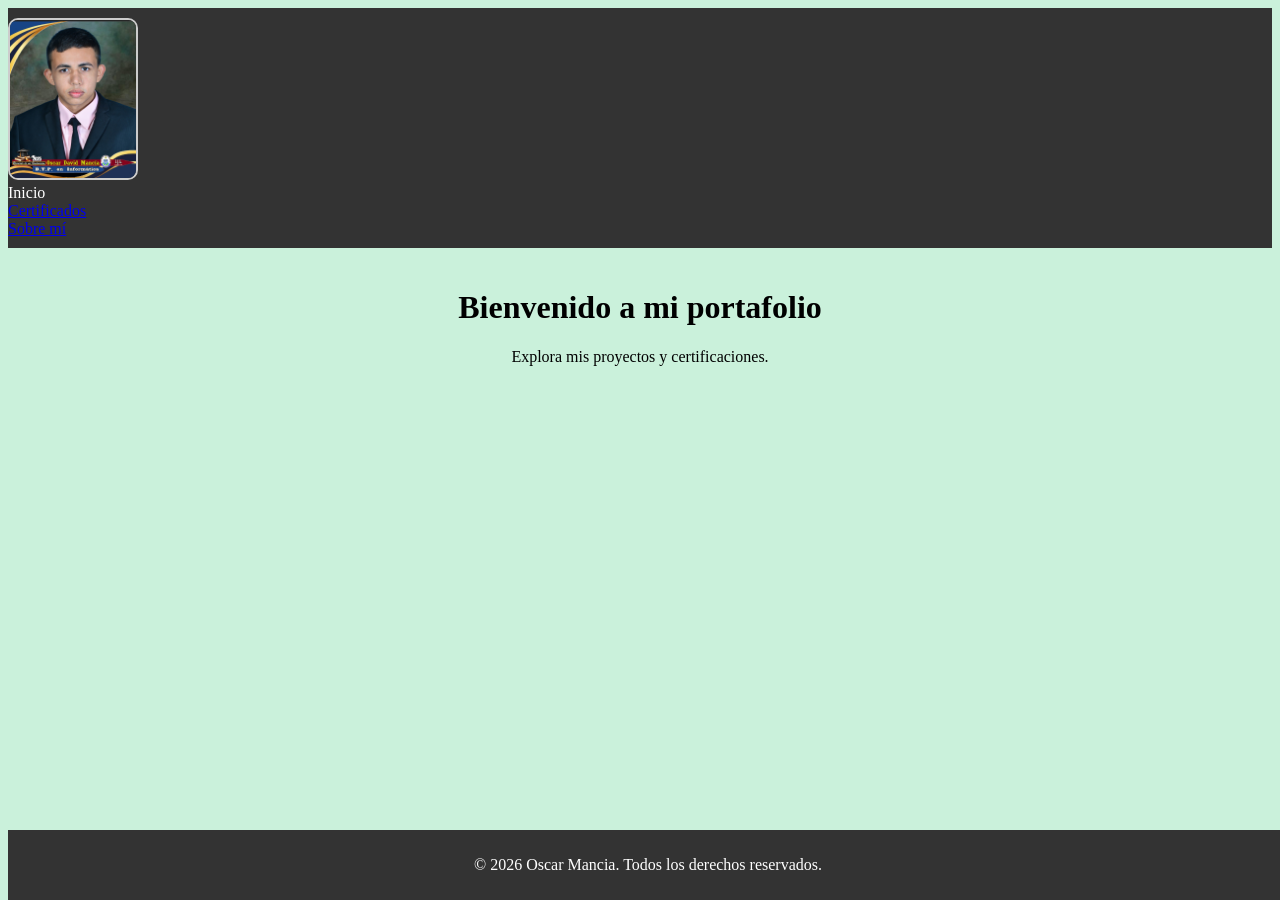
==== index.html @ 5112c9ad "Rename Index.html to index.html" ====
<!DOCTYPE html>
<html lang="es">
<head>
    <meta charset="UTF-8">
    <meta name="viewport" content="width=device-width, initial-scale=1.0">
    <title>Oscar Mancia | Portafolio</title>
    <link rel="stylesheet" href="estilos.css">
    <link rel="icon" href="logo.png" type="image/png">
</head>
<body>
    <header>
        <img src="logo.jpeg" alt="Logo de Oscar Mancia" class="logo">
        <nav>
            <ul>
                <li>Inicio</li>
            </ul>
            <ul class="nav-right">
                <li><a href="certificados.html">Certificados</a></li>
                <li><a href="SobreMi.html">Sobre mí</a></li>
            </ul>
        </nav>
    </header>
    <main>
        <h1>Bienvenido a mi portafolio</h1>
        <p>Explora mis proyectos y certificaciones.</p>
    </main>
    <footer>
        <p>&copy; 2026 Oscar Mancia. Todos los derechos reservados.</p>
    </footer>
</body>
</html>
---- estilos.css ----
body {
    background-color: #caf1db;
}
img {
    width: 10%;
    height: auto;
    border: 2px solid #ccc;
    border-radius: 10px;
}

header {
    background-color: #333;
    color: #fff;
    padding: 10px 0;

    ul {
        list-style-type: none;
        margin: 0;
        padding: 0;
        overflow: hidden;
    }
}

main {
    padding: 20px;
    text-align: center;
}

footer {
    background-color: #333;
    color: #fff;
    text-align: center;
    padding: 10px 0;
    position: fixed;
    bottom: 0;
    width: 100%;
}
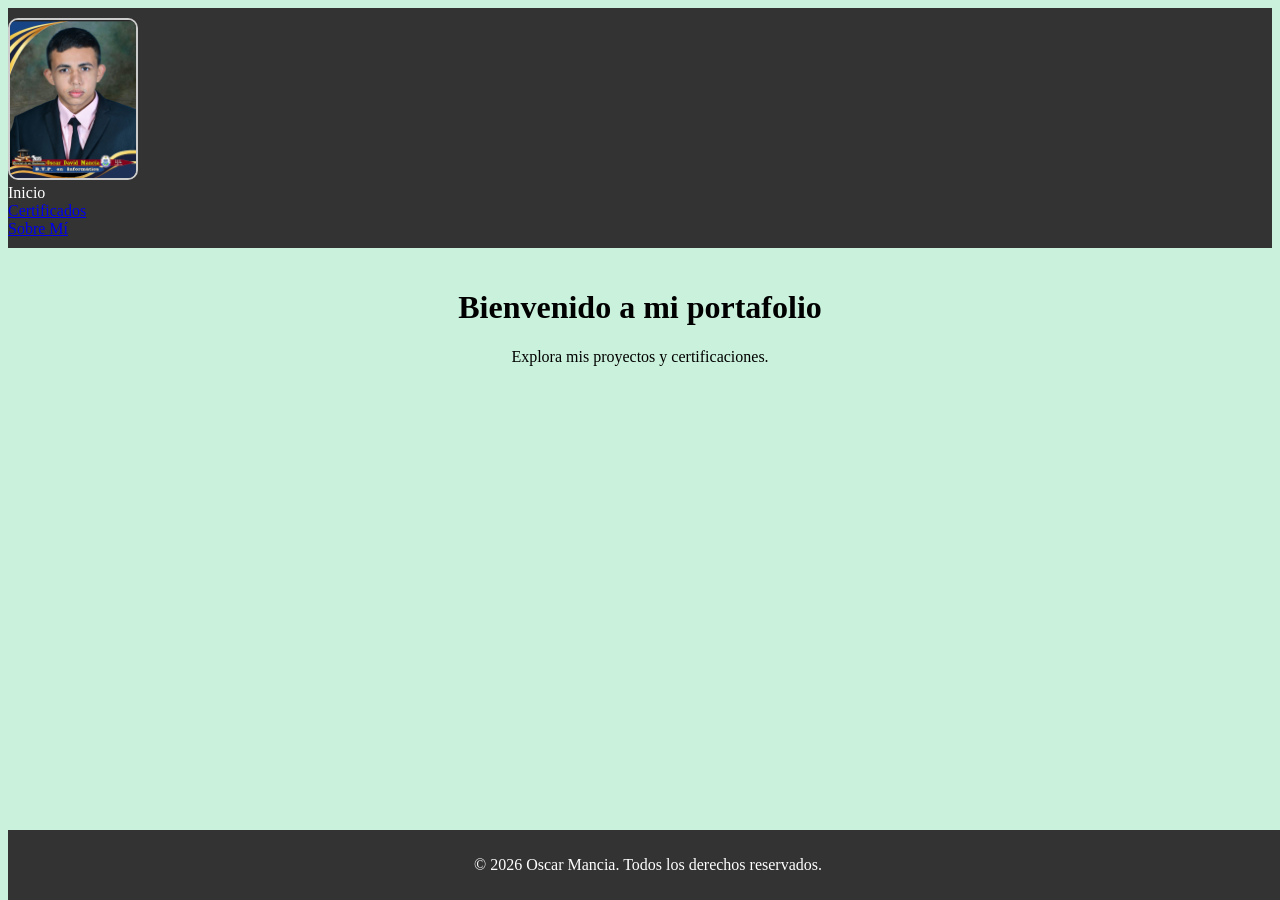
==== commit 6b3b66f9: "Fix HTML formatting and structure" ====
--- a/index.html
+++ b/index.html
@@ -16,7 +16,7 @@
             </ul>
             <ul class="nav-right">
                 <li><a href="certificados.html">Certificados</a></li>
-                <li><a href="SobreMi.html">Sobre mí</a></li>
+                <li><a href="SobreMi.html">Sobre Mí</a></li>
             </ul>
         </nav>
     </header>
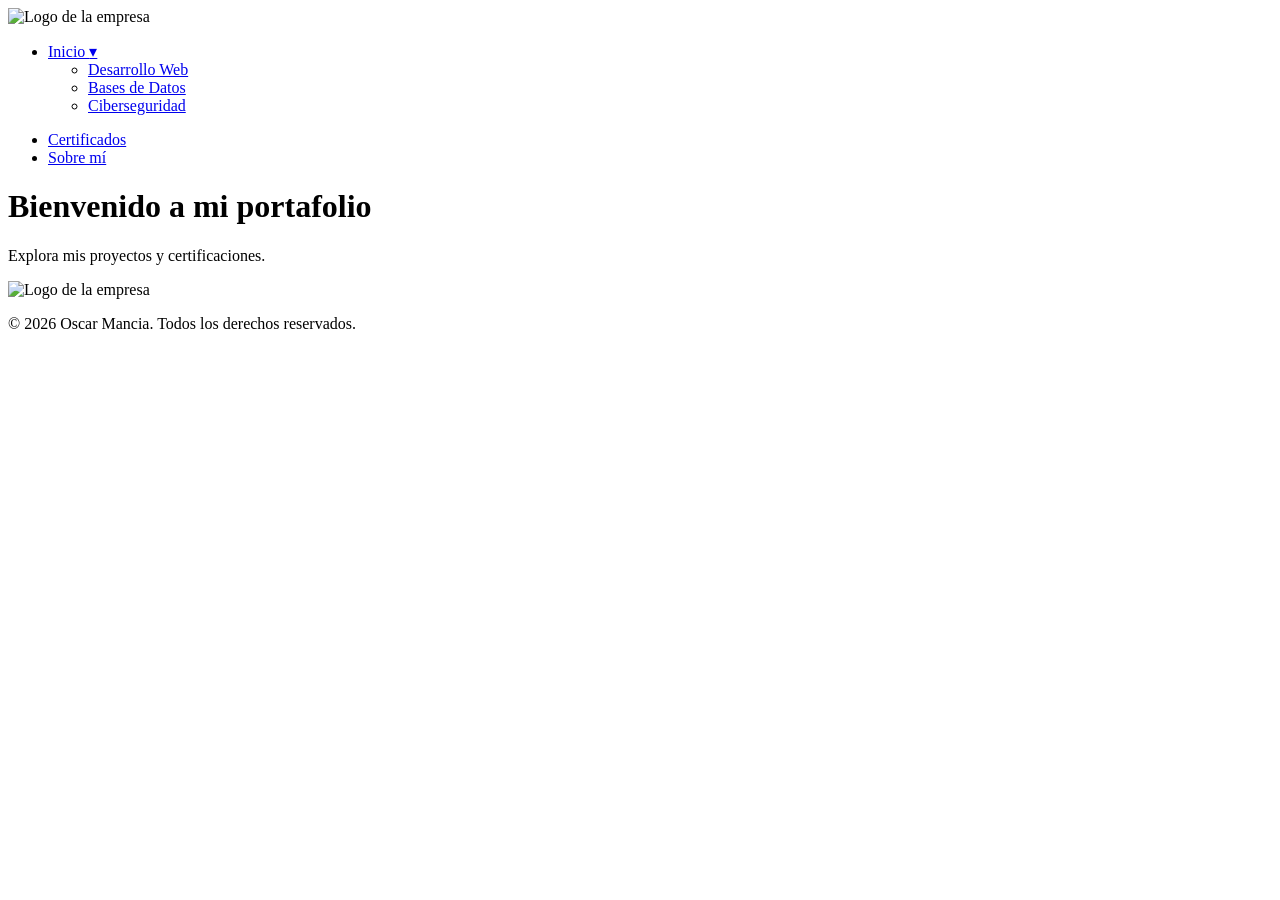
==== commit b220ccd6: "Refactor index.html for improved layout and navigation Updated the HTML structure and added new elem" ====
--- a/index.html
+++ b/index.html
@@ -4,25 +4,40 @@
     <meta charset="UTF-8">
     <meta name="viewport" content="width=device-width, initial-scale=1.0">
     <title>Oscar Mancia | Portafolio</title>
-    <link rel="stylesheet" href="estilos.css">
+    <link rel="stylesheet" href="CSS/estilos.css">
     <link rel="icon" href="logo.png" type="image/png">
 </head>
 <body>
-    <header>
-        <img src="logo.jpeg" alt="Logo de Oscar Mancia" class="logo">
-        <nav>
-            <ul>
-                <li>Inicio</li>
+    <header class="main-header">
+        <div class="contenedor-logo">
+            <img src="assets/image/vacio.png" alt="Logo de la empresa" class="capa-transparente">
+        </div>
+        <nav class="navigation">
+            <ul class="nav-left">
+                <li class="dropdown">
+                    <a href="#" class="dropdown-toggle" aria-haspopup="true" aria-expanded="false">
+                        Inicio <span class="arrow">▾</span>
+                    </a>
+                    <ul class="dropdown-menu">
+                        <li><a href="#desarrollo">Desarrollo Web</a></li>
+                        <li><a href="#base-datos">Bases de Datos</a></li>
+                        <li><a href="#seguridad">Ciberseguridad</a></li>
+                    </ul>
+                </li>
             </ul>
+            
             <ul class="nav-right">
                 <li><a href="certificados.html">Certificados</a></li>
-                <li><a href="SobreMi.html">Sobre Mí</a></li>
+                <li><a href="SobreMi.html">Sobre mí</a></li>
             </ul>
         </nav>
     </header>
     <main>
         <h1>Bienvenido a mi portafolio</h1>
         <p>Explora mis proyectos y certificaciones.</p>
+        <div class="contenedor-logo">
+            <img src="assets/image/vacio.png" alt="Logo de la empresa" class="capa-transparente">
+        </div>
     </main>
     <footer>
         <p>&copy; 2026 Oscar Mancia. Todos los derechos reservados.</p>
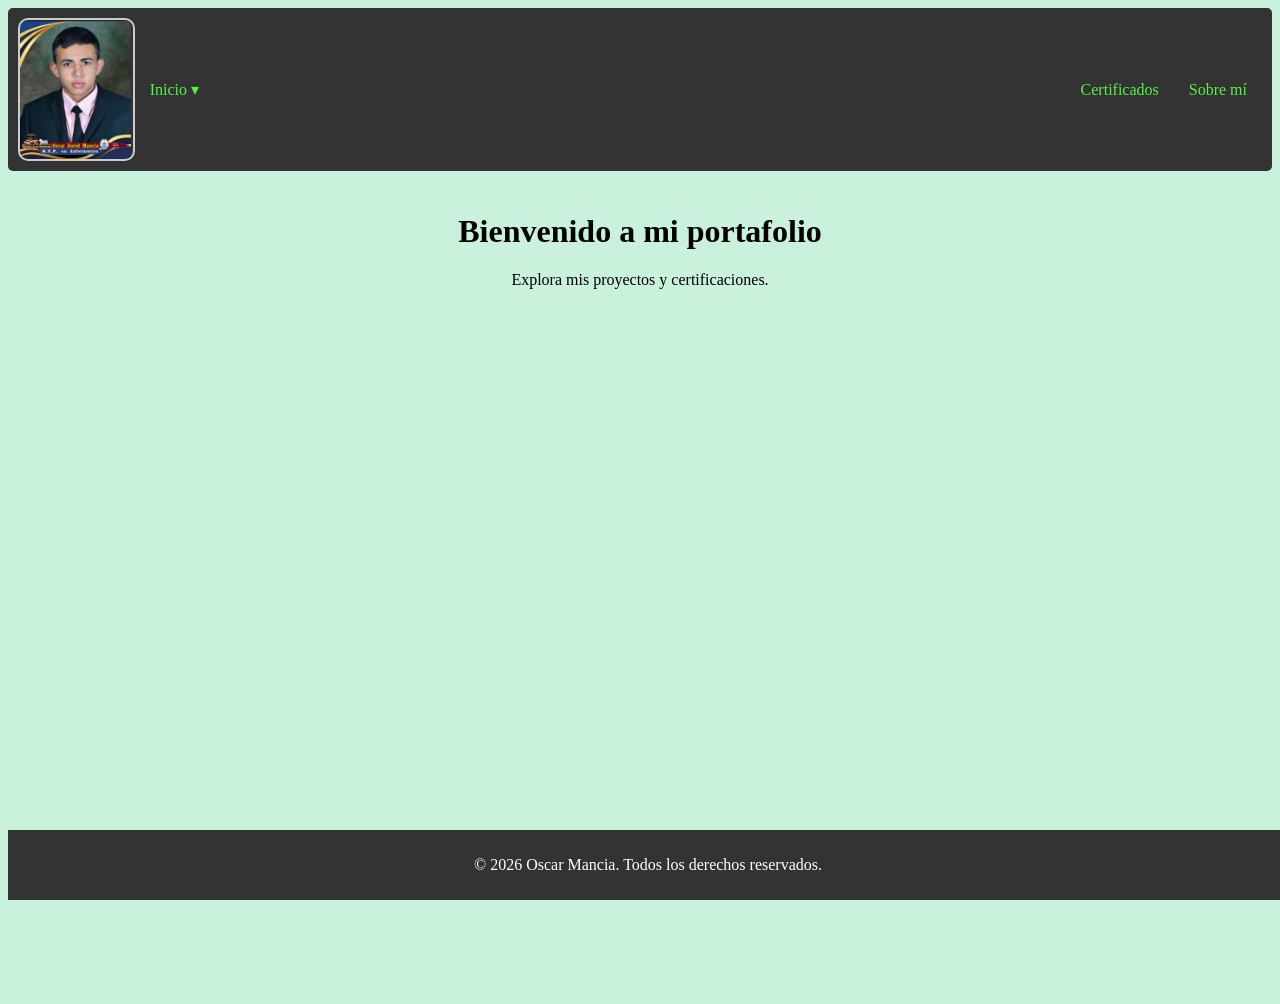
==== commit 02345127: "Fix image paths and stylesheet link in index.html Updated image source paths and stylesheet link in " ====
--- a/index.html
+++ b/index.html
@@ -4,13 +4,13 @@
     <meta charset="UTF-8">
     <meta name="viewport" content="width=device-width, initial-scale=1.0">
     <title>Oscar Mancia | Portafolio</title>
-    <link rel="stylesheet" href="CSS/estilos.css">
+    <link rel="stylesheet" href="estilos.css">
     <link rel="icon" href="logo.png" type="image/png">
 </head>
 <body>
     <header class="main-header">
         <div class="contenedor-logo">
-            <img src="assets/image/vacio.png" alt="Logo de la empresa" class="capa-transparente">
+            <img src="vacio.png" alt="Logo de la empresa" class="capa-transparente">
         </div>
         <nav class="navigation">
             <ul class="nav-left">
@@ -36,7 +36,7 @@
         <h1>Bienvenido a mi portafolio</h1>
         <p>Explora mis proyectos y certificaciones.</p>
         <div class="contenedor-logo">
-            <img src="assets/image/vacio.png" alt="Logo de la empresa" class="capa-transparente">
+            <img src="vacio.png" alt="Logo de la empresa" class="capa-transparente">
         </div>
     </main>
     <footer>
--- a/estilos.css
+++ b/estilos.css
@@ -0,0 +1,150 @@
+body {
+    background-color: #caf1db;
+}
+
+header {
+    Display: flex;
+    justify-content: space-between;
+    background-color: #333;
+    color: #fff;
+    padding: 10px;
+    border-radius: 5px;
+
+    ul {
+        list-style-type: none;
+        margin: 0;
+        padding: 0;
+        overflow: hidden;
+    }
+    .contenedor-logo {
+    width: 10%; /* Ajusta al tamaño de tu logo */
+    height: auto;
+    border: 2px solid #ccc;
+    border-radius: 10px;
+    /* Aquí cargas tu logo real */
+    background-image: url("logo.jpeg"); 
+    background-size: contain;
+    background-repeat: no-repeat;
+
+    }
+
+    .capa-transparente {
+    width: 120%;
+    height: 100%;
+    /* Evita que arrastren la imagen transparente */
+    user-select: none;
+    -webkit-user-drag: none;
+
+    }
+
+    /* ==========================================================================
+   1. Estilos Base del Header y Navegación
+   ========================================================================== */
+.main-header {
+    display: flex;
+    justify-content: space-between;
+    align-items: center;
+    padding: 10px 5%;
+    background-color: #ffffff;
+    box-shadow: 0 2px 5px rgba(0, 0, 0, 0.05);
+}
+
+.navigation {
+    display: flex;
+    justify-content: space-between;
+    align-items: center;
+    width: 100%; /* Asegura que ocupe el espacio disponible */
+}
+
+/* Reset de listas */
+.nav-left, .nav-right, .dropdown-menu {
+    list-style: none;
+    margin: 0;
+    padding: 0;
+    display: flex;
+}
+
+/* Estilo común para todos los enlaces del menú principal */
+.navigation a {
+    text-decoration: none;
+    color: #54f443;
+    padding: 10px 15px;
+    display: block;
+    font-weight: 500;
+    transition: color 0.3s ease;
+}
+
+.navigation a:hover {
+    color: #0070f3; /* Color de acento al pasar el mouse */
+}
+
+/* ==========================================================================
+   2. Lógica del Menú Desplegable (Dropdown)
+   ========================================================================== */
+
+/* REGLA DE ORO: El padre debe ser 'relative' para que el hijo se posicione respecto a él */
+.dropdown {
+    position: relative;
+}
+
+/* Estilo para el contenedor del submenú */
+.dropdown-menu {
+    display: none;             /* Oculto por defecto */
+    position: absolute;        /* Flota sin alterar el diseño del header */
+    top: 100%;                 /* Se coloca exactamente debajo del texto "Certificados" */
+    left: 0;
+    background-color: #da1e1e;
+    min-width: 180px;
+    flex-direction: column;    /* Los enlaces internos se apilarán verticalmente */
+    box-shadow: 0px 8px 16px rgba(0, 0, 0, 0.1);
+    border-radius: 6px;
+    overflow: hidden;          /* Corta los bordes rectos de los enlaces internos */
+    z-index: 100;              /* Asegura que se dibuje por encima de cualquier otro contenido */
+}
+
+/* Estilos de los enlaces dentro del menú desplegable */
+.dropdown-menu li a {
+    padding: 12px 16px;
+    font-size: 0.95rem;
+    color: #e42323;
+}
+
+/* Cambio de fondo suave al pasar el mouse por las opciones internas */
+.dropdown-menu li a:hover {
+    background-color: #f5f5f7;
+    color: #0070f3;
+}
+
+/* ==========================================================================
+   3. Activación por Interacción
+   ========================================================================== */
+
+/* Cuando el usuario hace hover sobre el elemento .dropdown, 
+   el .dropdown-menu cambia a 'flex' para volverse visible */
+.dropdown:hover .dropdown-menu {
+    display: flex;
+}
+
+/* Efecto opcional: rota la flecha sutilmente al abrir el menú */
+.dropdown:hover .arrow {
+    display: inline-block;
+    transform: rotate(180deg);
+    transition: transform 0.2s ease;
+}
+}
+
+main {
+    padding: 20px;
+    text-align: center;
+}
+
+
+footer {
+    background-color: #333;
+    color: #fff;
+    text-align: center;
+    padding: 10px 0;
+    position: fixed;
+    bottom: 0;
+    width: 100%;
+}
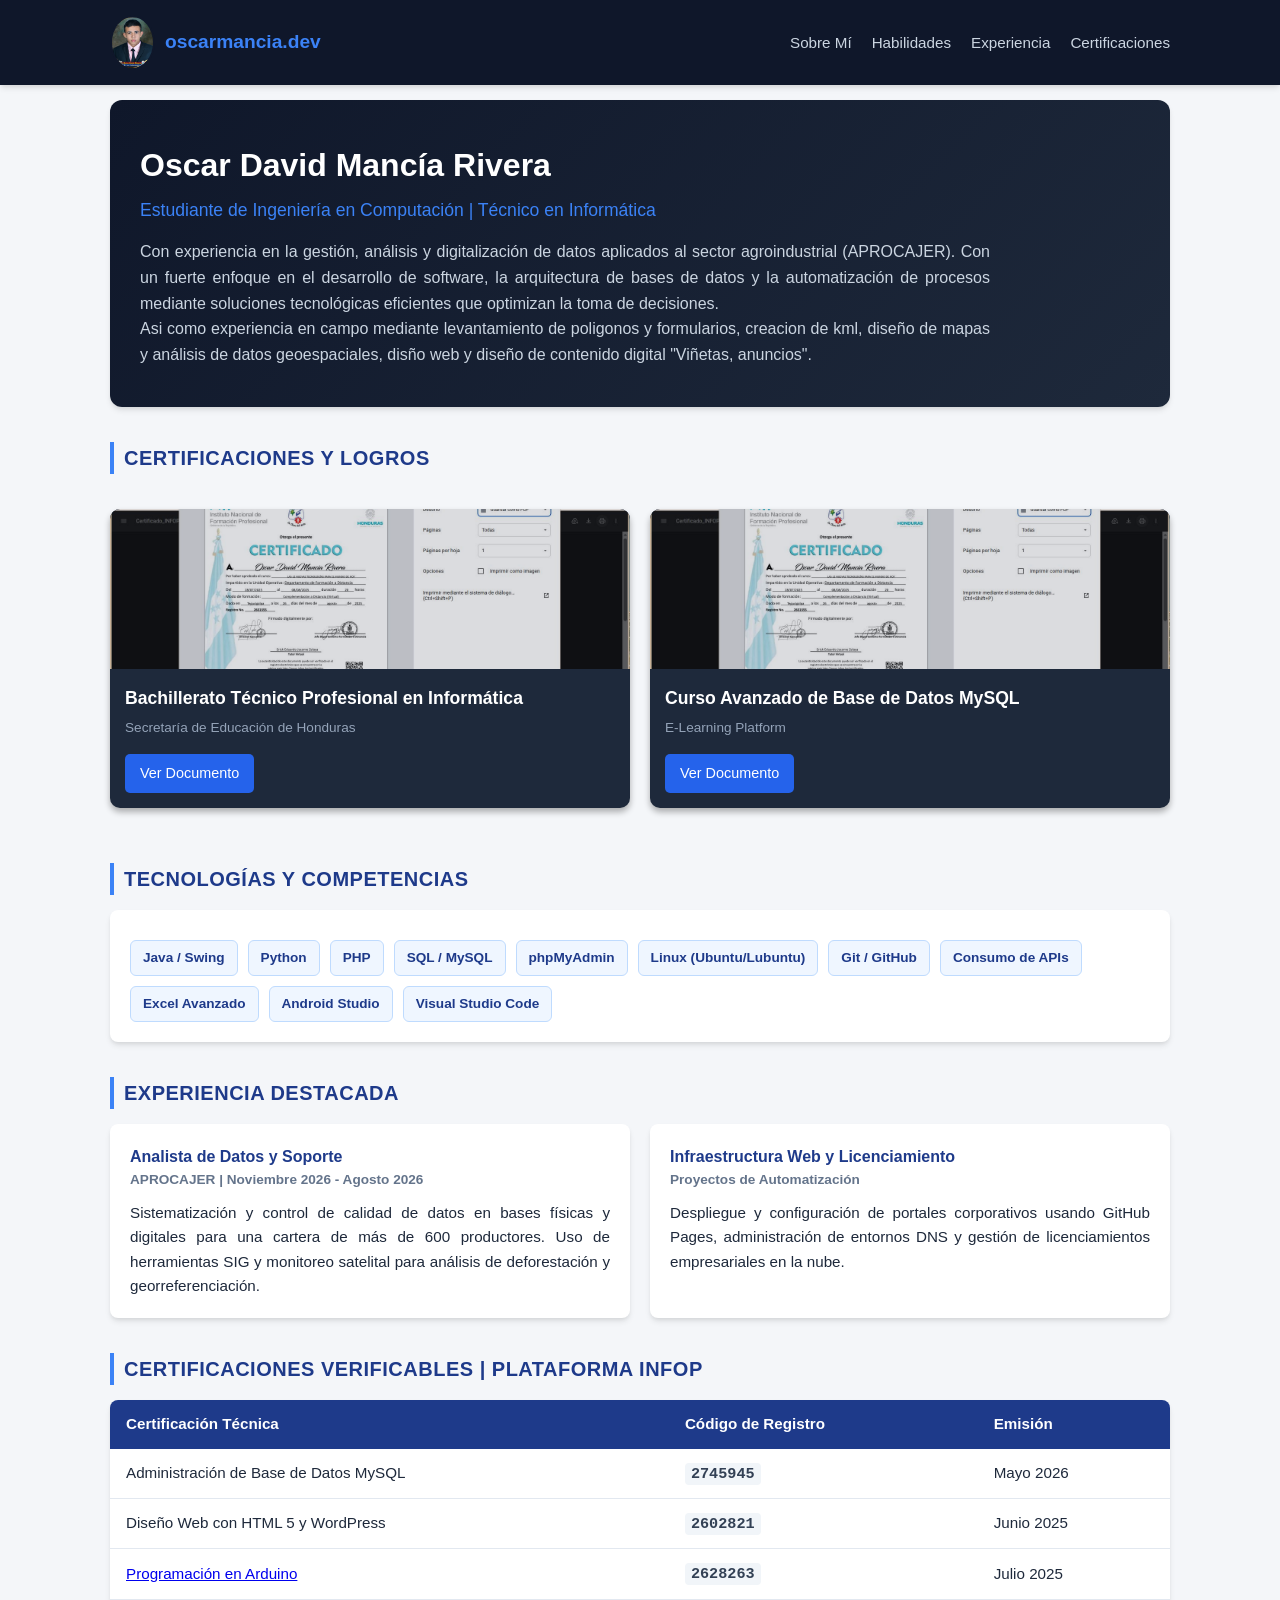
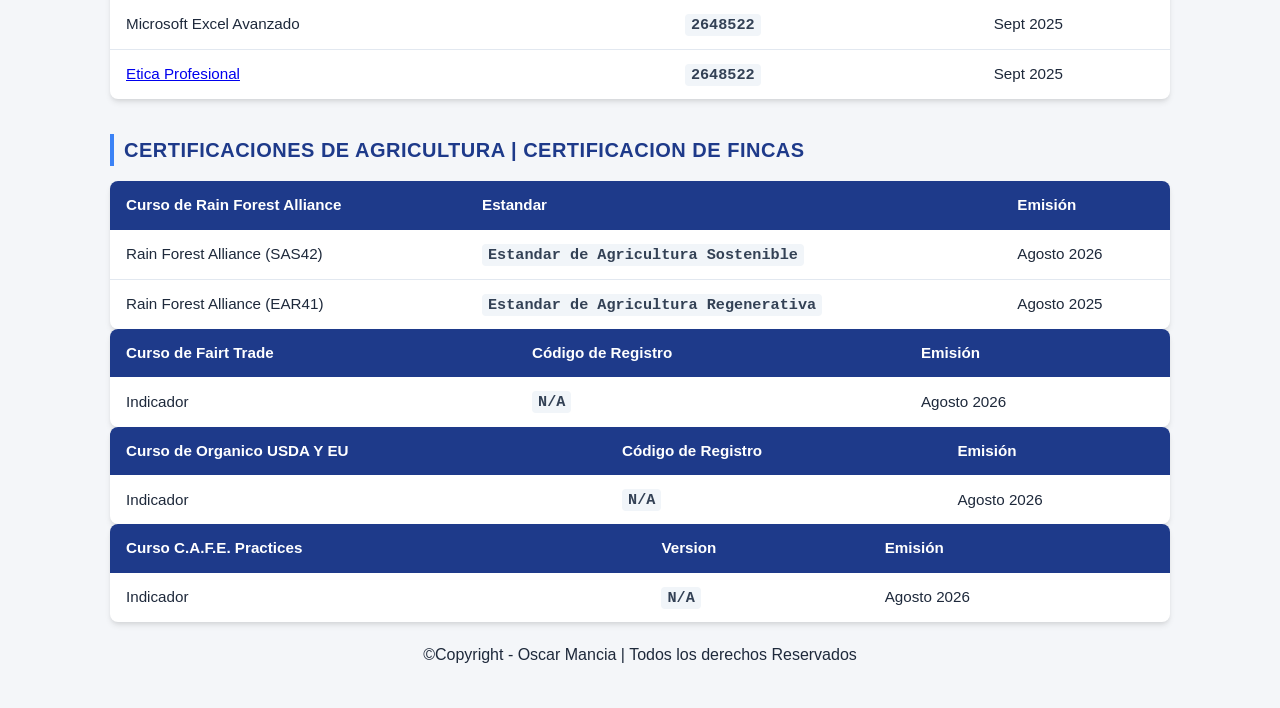
==== commit fc30c0a6: "Actualizacion 1" ====
--- a/index.html
+++ b/index.html
@@ -1,46 +1,256 @@
-<!DOCTYPE html>
-<html lang="es">
-<head>
-    <meta charset="UTF-8">
-    <meta name="viewport" content="width=device-width, initial-scale=1.0">
-    <title>Oscar Mancia | Portafolio</title>
-    <link rel="stylesheet" href="estilos.css">
-    <link rel="icon" href="logo.png" type="image/png">
-</head>
-<body>
-    <header class="main-header">
-        <div class="contenedor-logo">
-            <img src="vacio.png" alt="Logo de la empresa" class="capa-transparente">
-        </div>
-        <nav class="navigation">
-            <ul class="nav-left">
-                <li class="dropdown">
-                    <a href="#" class="dropdown-toggle" aria-haspopup="true" aria-expanded="false">
-                        Inicio <span class="arrow">▾</span>
-                    </a>
-                    <ul class="dropdown-menu">
-                        <li><a href="#desarrollo">Desarrollo Web</a></li>
-                        <li><a href="#base-datos">Bases de Datos</a></li>
-                        <li><a href="#seguridad">Ciberseguridad</a></li>
-                    </ul>
-                </li>
-            </ul>
-            
-            <ul class="nav-right">
-                <li><a href="certificados.html">Certificados</a></li>
-                <li><a href="SobreMi.html">Sobre mí</a></li>
-            </ul>
-        </nav>
-    </header>
-    <main>
-        <h1>Bienvenido a mi portafolio</h1>
-        <p>Explora mis proyectos y certificaciones.</p>
-        <div class="contenedor-logo">
-            <img src="vacio.png" alt="Logo de la empresa" class="capa-transparente">
-        </div>
-    </main>
-    <footer>
-        <p>&copy; 2026 Oscar Mancia. Todos los derechos reservados.</p>
-    </footer>
-</body>
-</html>
+<!DOCTYPE html>
+<html lang="es">
+<head>
+    <meta charset="UTF-8">
+    <meta name="viewport" content="width=device-width, initial-scale=1.0">
+    <title>Oscar Mancía | Portafolio</title>
+    <meta name="description" content="Estidiante en ingeniería en computación, con disponibilidad para trabajar en areas tecnicas, desarrollo de software, analisis de datos y automatización de procesos.">
+    <link rel="shortcut icon" href="src/profile.jpeg" type="image/jpeg">
+    <link rel="stylesheet" href="css/styles.css">
+    <script src="script.js" defer></script>
+</head>
+<body>
+
+    <!-- BARRA DE NAVEGACION -->
+    <nav class="navbar">
+        <div class="nav-container">
+            <div class="nav-logo">
+                <img src="src/profile.jpeg" class="nav-avatar" alt="ODMR">
+                <span>oscarmancia.dev</span>
+            </div>
+            
+            <!-- menu amburguesa para dispositivos moviles -->
+            <div class="menu-toggle" id="mobile-menu">
+                <span class="bar"></span>
+                <span class="bar"></span>
+                <span class="bar"></span>
+            </div>
+            <ul class="nav-menu">
+                <li><a href="SobreMi.html" class="nav-link">Sobre Mí</a></li>
+                <li><a href="#habilidades" class="nav-link">Habilidades</a></li>
+                <li><a href="#experiencia" class="nav-link">Experiencia</a></li>
+                <li><a href="#certificaciones" class="nav-link">Certificaciones</a></li>
+            </ul>
+        </div>
+    </nav>
+
+    <!-- CONTENEDOR DE LA PÁGINA -->
+    <div class="container">
+        
+        <!-- SECCIÓN: HERO / SOBRE MÍ -->
+        <section id="sobre-mi" class="hero">
+            <h1>Oscar David Mancía Rivera</h1>
+            <h2>Estudiante de Ingeniería en Computación | Técnico en Informática</h2>
+            <p>
+                Con experiencia en la gestión, análisis y digitalización de datos aplicados al sector agroindustrial (APROCAJER). Con un fuerte enfoque en el desarrollo de software, la arquitectura de bases de datos y la automatización de procesos mediante soluciones tecnológicas eficientes que optimizan la toma de decisiones. <br> Asi como experiencia en campo mediante levantamiento de poligonos y formularios, creacion de kml, dise&ntilde;o de mapas y análisis de datos geoespaciales, dis&ntilde;o web y dise&ntilde;o de contenido digital "Vi&ntilde;etas, anuncios".
+            </p>
+        </section>
+
+        <!-- seccion de certificaciones -->
+        <section id="certificaciones">
+            <h3 class="section-title">Certificaciones y Logros</h3>
+            <div class="cert-grid">
+        
+                <div class="cert-card">
+                    <div class="cert-img-container">
+                    <img src="src/screen01.jpg" alt="Certificado Informática" class="cert-thumb">
+                    </div>
+                    <div class="cert-info">
+                    <h4>Bachillerato Técnico Profesional en Informática</h4>
+                    <p class="issuer">Secretaría de Educación de Honduras</p>
+                    <a href="assets/programar-en-arduino.pdf" target="_blank" class="btn-cert">Ver Documento</a>
+                    </div>
+                </div>
+
+                <div class="cert-card">
+                    <div class="cert-img-container">
+                    <img src="src/screen01.jpg" alt="Certificado MySQL" class="cert-thumb">
+                    </div>
+                    <div class="cert-info">
+                    <h4>Curso Avanzado de Base de Datos MySQL</h4>
+                    <p class="issuer">E-Learning Platform</p>
+                    <a href="base-de-datos-MySQL.pdf" target="_blank" class="btn-cert">Ver Documento</a>
+                    </div>
+                </div>
+
+            </div>
+        </section>
+
+        <!-- SECCIÓN: HABILIDADES -->
+        <section id="habilidades">
+            <h3 class="section-title">Tecnologías y Competencias</h3>
+            <div class="card">
+                <div class="skills-container">
+                    <span class="badge">Java / Swing</span>
+                    <span class="badge">Python</span>
+                    <span class="badge">PHP</span>
+                    <span class="badge">SQL / MySQL</span>
+                    <span class="badge">phpMyAdmin</span>
+                    <span class="badge">Linux (Ubuntu/Lubuntu)</span>
+                    <span class="badge">Git / GitHub</span>
+                    <span class="badge">Consumo de APIs</span>
+                    <span class="badge">Excel Avanzado</span>
+                    <span class="badge">Android Studio</span>
+                    <span class="badge">Visual Studio Code</span>
+                </div>
+            </div>
+        </section>
+
+        <!-- SECCIÓN: EXPERIENCIA DESTACADA -->
+        <section id="experiencia">
+            <h3 class="section-title">Experiencia Destacada</h3>
+            <div class="card-grid">
+                <div class="card">
+                    <h4 style="color: var(--azul-oscuro);">Analista de Datos y Soporte</h4>
+                    <p style="font-size: 0.85rem; color: var(--texto-mutado); font-weight: 600; margin-bottom: 10px;">APROCAJER | Noviembre 2026 - Agosto 2026</p>
+                    <p style="font-size: 0.95rem; text-align: justify;">
+                        Sistematización y control de calidad de datos en bases físicas y digitales para una cartera de más de 600 productores. Uso de herramientas SIG y monitoreo satelital para análisis de deforestación y georreferenciación.
+                    </p>
+                </div>
+                <div class="card">
+                    <h4 style="color: var(--azul-oscuro);">Infraestructura Web y Licenciamiento</h4>
+                    <p style="font-size: 0.85rem; color: var(--texto-mutado); font-weight: 600; margin-bottom: 10px;">Proyectos de Automatización</p>
+                    <p style="font-size: 0.95rem; text-align: justify;">
+                        Despliegue y configuración de portales corporativos usando GitHub Pages, administración de entornos DNS y gestión de licenciamientos empresariales en la nube.
+                    </p>
+                </div>
+
+            </div>
+        </section>
+
+        <!-- SECCIÓN: CERTIFICACIONES -->
+        <section id="certificaciones">
+            <h3 class="section-title">Certificaciones Verificables | Plataforma Infop</h3>
+            <div class="table-responsive">
+                <table>
+                    <thead>
+                        <tr>
+                            <th>Certificación Técnica</th>
+                            <th>Código de Registro</th>
+                            <th>Emisión</th>
+                        </tr>
+                    </thead>
+                    <tbody>
+                        <tr>
+                            <td>Administración de Base de Datos MySQL</td>
+                            <td><span class="cert-code">2745945</span></td>
+                            <td>Mayo 2026</td>
+                        </tr>
+                        <tr>
+                            <td>Diseño Web con HTML 5 y WordPress</td>
+                            <td><span class="cert-code">2602821</span></td>
+                            <td>Junio 2025</td>
+                        </tr>
+                        <tr>
+                            <td><a href="assets/programar-en-arduino.pdf" target="_blank">Programación en Arduino</a></td>
+                            <td><span class="cert-code">2628263</span></td>
+                            <td>Julio 2025</td>
+                        </tr>
+                        <tr>
+                            <td>Microsoft Excel Avanzado</td>
+                            <td><span class="cert-code">2648522</span></td>
+                            <td>Sept 2025</td>
+                        </tr>
+                        <tr>
+                            <td><a href="https://1drv.ms/u/c/1d8e43e623c58f13/IQCuKkyFaoohQrWP0G4y3yodAVsd5ztSv6L5rQoF92-gp1k?e=5Ewnxb">Etica Profesional</a></td>
+                            <td><span class="cert-code">2648522</span></td>
+                            <td>Sept 2025</td>
+                        </tr>
+                    </tbody>
+                </table>
+            </div>
+        </section>
+
+        <section id="certificaciones">
+            <h3 class="section-title">Certificaciones de Agricultura | CERTIFICACION DE FINCAS</h3>
+            <div class="table-responsive">
+                <table>
+                    <thead>
+                        <tr>
+                            <th>Curso de Rain Forest Alliance</th>
+                            <th>Estandar</th>
+                            <th>Emisión</th>
+                        </tr>
+                    </thead>
+                    <tbody>
+                        <tr>
+                            <td>Rain Forest Alliance (SAS42)</td>
+                            <td><span class="cert-code">Estandar de Agricultura Sostenible</span></td>
+                            <td>Agosto 2026</td>
+                        </tr>
+                        <tr>
+                            <td>Rain Forest Alliance (EAR41)</td>
+                            <td><span class="cert-code">Estandar de Agricultura Regenerativa</span></td>
+                            <td>Agosto 2025</td>
+                        </tr>
+                    </tbody>
+                </table>
+            </div>
+
+            <!--Curso Fairt Trade-->
+            <div class="table-responsive">
+                <table>
+                    <thead>
+                        <tr>
+                            <th>Curso de Fairt Trade</th>
+                            <th>Código de Registro</th>
+                            <th>Emisión</th>
+                        </tr>
+                    </thead>
+                    <tbody>
+                        <tr>
+                            <td>Indicador</td>
+                            <td><span class="cert-code">N/A</span></td>
+                            <td>Agosto 2026</td>
+                        </tr>
+                    </tbody>
+                </table>
+            </div>
+
+            <!--Curso de Organico-->
+            <div class="table-responsive">
+                <table>
+                    <thead>
+                        <tr>
+                            <th>Curso de Organico USDA Y EU</th>
+                            <th>Código de Registro</th>
+                            <th>Emisión</th>
+                        </tr>
+                    </thead>
+                    <tbody>
+                        <tr>
+                            <td>Indicador</td>
+                            <td><span class="cert-code">N/A</span></td>
+                            <td>Agosto 2026</td>
+                        </tr>
+                    </tbody>
+                </table>
+            </div>
+
+            <!--Curso C.A.F.E. Practices-->
+            <div class="table-responsive">
+                <table>
+                    <thead>
+                        <tr>
+                            <th>Curso C.A.F.E. Practices</th>
+                            <th>Version</th>
+                            <th>Emisión</th>
+                        </tr>
+                    </thead>
+                    <tbody>
+                        <tr>
+                            <td>Indicador</td>
+                            <td><span class="cert-code">N/A</span></td>
+                            <td>Agosto 2026</td>
+                        </tr>
+                    </tbody>
+                </table>
+            </div>
+        </section>
+
+    </div>
+    <footer>
+        <p>&copy;Copyright - Oscar Mancia | Todos los derechos Reservados</p>
+    </footer>
+</body>
+</html>
--- a/css/styles.css
+++ b/css/styles.css
@@ -0,0 +1,351 @@
+/* --- VARIABLES DE DISEÑO (ESTILO INGENIERÍA) --- */
+:root {
+        --bg-principal: #f4f6f9;
+        --color-header: #0f172a;
+        --azul-acento: #3b82f6;
+        --azul-oscuro: #1e3a8a;
+        --texto-oscuro: #1e293b;
+        --texto-mutado: #64748b;
+        --blanco: #ffffff;
+        --sombra: 0 4px 6px -1px rgba(0, 0, 0, 0.1), 0 2px 4px -1px rgba(0, 0, 0, 0.06);
+        --transicion: all 0.3s ease;
+    }
+
+    /* --- ESTILOS GLOBALES --- */
+    * {
+        margin: 0;
+        padding: 0;
+        box-sizing: border-box;
+        font-family: 'Segoe UI', Tahoma, Geneva, Verdana, sans-serif;
+    }
+    body {
+        background-color: var(--bg-principal);
+        color: var(--texto-oscuro);
+        line-height: 1.6;
+        padding-bottom: 40px;
+    }
+
+        /* --- BARRA DE NAVEGACIÓN (RESPONSIVA) --- */
+        .navbar {
+            background-color: var(--color-header);
+            position: fixed;
+            top: 0;
+            width: 100%;
+            z-index: 1000;
+            box-shadow: var(--sombra);
+        }
+
+        .nav-container {
+            display: flex;
+            justify-content: space-between;
+            align-items: center;
+            max-width: 1100px;
+            margin: 0 auto;
+            padding: 15px 20px;
+        }
+
+        .nav-logo {
+            display: flex;
+            align-items: center;
+            gap: 10px;
+            font-weight: bold;
+            font-size: 1.2rem;
+            color: white;
+        }
+
+        .nav-avatar {
+            width: 45px;
+            height: 55px;
+            border-radius: 50%; /* Hace la foto del texto */
+            object-fit: cover;
+            object-position: center top;
+            border: 2px solid #0f172a; /* Un borde oscuro elegante */
+        }
+
+        .nav-logo span {
+            color: var(--azul-acento);
+        }
+
+        .nav-menu {
+            display: flex;
+            list-style: none;
+            gap: 20px;
+        }
+
+        .nav-link {
+            color: #cbd5e1;
+            text-decoration: none;
+            font-size: 0.95rem;
+            font-weight: 500;
+            transition: var(--transicion);
+        }
+
+        .nav-link:hover {
+            color: var(--blanco);
+        }
+
+        /* Menú Hamburguesa (Oculto en Escritorio) */
+        .menu-toggle {
+            display: none;
+            flex-direction: column;
+            cursor: pointer;
+            gap: 5px;
+        }
+
+        .bar {
+            width: 25px;
+            height: 3px;
+            background-color: var(--blanco);
+            transition: var(--transicion);
+            border-radius: 2px;
+        }
+
+        /* --- CONTENEDOR PRINCIPAL --- */
+        .container {
+            max-width: 1100px;
+            margin: 80px auto 0 auto;
+            padding: 20px;
+        }
+
+        .cert-grid {
+    display: grid;
+    grid-template-columns: repeat(auto-fit, minmax(280px, 1fr));
+    gap: 20px;
+    padding: 20px 0;
+}
+
+.cert-card {
+    background-color: #1e293b; /* Fondo oscuro que hace juego con tu barra */
+    border-radius: 10px;
+    overflow: hidden;
+    box-shadow: 0 4px 6px rgba(0, 0, 0, 0.3);
+    transition: transform 0.3s ease, box-shadow 0.3s ease;
+}
+
+.cert-card:hover {
+    transform: translateY(-5px); /* Efecto flotante al pasar el mouse */
+    box-shadow: 0 8px 15px rgba(0, 0, 0, 0.5);
+}
+
+.cert-img-container {
+    width: 100%;
+    height: 160px;
+    overflow: hidden;
+    background-color: #0f172a;
+}
+
+.cert-thumb {
+    width: 100%;
+    height: 100%;
+    object-fit: cover; /* Recorta la imagen para que encaje perfectamente */
+    opacity: 0.85;
+    transition: opacity 0.3s ease;
+}
+
+.cert-card:hover .cert-thumb {
+    opacity: 1; /* Ilumina la imagen al pasar el mouse */
+}
+
+.cert-info {
+    padding: 15px;
+    color: white;
+}
+
+.cert-info h4 {
+    font-size: 1.1rem;
+    margin-bottom: 5px;
+}
+
+.issuer {
+    font-size: 0.85rem;
+    color: #94a3b8; /* Gris claro para la institución */
+    margin-bottom: 15px;
+}
+
+.btn-cert {
+    display: inline-block;
+    padding: 8px 15px;
+    background-color: #2563eb; /* Azul brillante llamativo */
+    color: white;
+    text-decoration: none;
+    border-radius: 5px;
+    font-size: 0.9rem;
+    font-weight: 500;
+    transition: background-color 0.2s;
+}
+
+.btn-cert:hover {
+    background-color: #1d4ed8; /* Azul más oscuro al dar clic */
+}
+
+        /* --- SECCIÓN HERO (SOBRE MÍ) --- */
+        .hero {
+            background: linear-gradient(135deg, var(--color-header) 0%, #1e293b 100%);
+            color: var(--blanco);
+            padding: 40px 30px;
+            border-radius: 12px;
+            margin-bottom: 30px;
+            box-shadow: var(--sombra);
+        }
+
+        .hero h1 {
+            font-size: 2rem;
+            margin-bottom: 5px;
+        }
+
+        .hero h2 {
+            font-size: 1.1rem;
+            color: var(--azul-acento);
+            font-weight: 500;
+            margin-bottom: 15px;
+        }
+
+        .hero p {
+            color: #cbd5e1;
+            font-size: 1rem;
+            text-align: justify;
+            max-width: 850px;
+        }
+
+        /* --- SECCIONES REUTILIZABLES --- */
+        h3.section-title {
+            font-size: 1.25rem;
+            color: var(--azul-oscuro);
+            margin: 35px 0 15px 0;
+            padding-left: 10px;
+            border-left: 4px solid var(--azul-acento);
+            text-transform: uppercase;
+            letter-spacing: 0.5px;
+        }
+
+        .card-grid {
+            display: grid;
+            grid-template-columns: repeat(auto-fit, minmax(300px, 1fr));
+            gap: 20px;
+        }
+
+        .card {
+            background-color: var(--blanco);
+            padding: 20px;
+            border-radius: 8px;
+            box-shadow: var(--sombra);
+            transition: var(--transicion);
+        }
+
+        .card:hover {
+            transform: translateY(-3px);
+        }
+
+        /* --- SECCIÓN: SKILLS (BADGES) --- */
+        .skills-container {
+            display: flex;
+            flex-wrap: wrap;
+            gap: 10px;
+            margin-top: 10px;
+        }
+
+        .badge {
+            background-color: #eff6ff;
+            color: var(--azul-oscuro);
+            padding: 6px 12px;
+            border-radius: 6px;
+            font-size: 0.85rem;
+            font-weight: 600;
+            border: 1px solid #bfdbfe;
+        }
+
+        /* --- SECCIÓN: CERTIFICACIONES (TABLA RESPONSIVA) --- */
+        .table-responsive {
+            width: 100%;
+            overflow-x: auto;
+            background-color: var(--blanco);
+            border-radius: 8px;
+            box-shadow: var(--sombra);
+        }
+
+        table {
+            width: 100%;
+            border-collapse: collapse;
+            text-align: left;
+            font-size: 0.95rem;
+        }
+
+        th {
+            background-color: var(--azul-oscuro);
+            color: var(--blanco);
+            padding: 12px 16px;
+            font-weight: 600;
+        }
+
+        td {
+            padding: 12px 16px;
+            border-bottom: 1px solid #e2e8f0;
+        }
+
+        tr:last-child td {
+            border-bottom: none;
+        }
+
+        .cert-code {
+            font-family: 'Courier New', Courier, monospace;
+            background-color: #f1f5f9;
+            padding: 2px 6px;
+            border-radius: 4px;
+            font-weight: 600;
+            color: #334155;
+        }
+
+        /* --- MEDIA QUERIES (ADAPTACIÓN A MÓVILES) --- */
+        @media (max-width: 768px) {
+            /* Transformación del Menú a Hamburguesa */
+            .menu-toggle {
+                display: flex;
+            }
+
+            .nav-menu {
+                position: absolute;
+                top: 60px;
+                left: -100%;
+                flex-direction: column;
+                background-color: var(--color-header);
+                width: 100%;
+                text-align: center;
+                transition: 0.3s;
+                box-shadow: 0 10px 15px -3px rgba(0, 0, 0, 0.1);
+                padding: 20px 0;
+                gap: 15px;
+            }
+
+            /* Clase activa que el JavaScript encenderá/apagará */
+            .nav-menu.active {
+                left: 0;
+            }
+
+            /* Animación del ícono de tres rayas a una X */
+            .menu-toggle.active .bar:nth-child(2) {
+                opacity: 0;
+            }
+            .menu-toggle.active .bar:nth-child(1) {
+                transform: translateY(8px) rotate(45deg);
+            }
+            .menu-toggle.active .bar:nth-child(3) {
+                transform: translateY(-8px) rotate(-45deg);
+            }
+
+            .hero h1 { font-size: 1.6rem; }
+            .card-grid { grid-template-columns: 1fr; }
+            table, th, td { font-size: 0.85rem; padding: 10px; }
+        }
+
+        .PruebaScript {
+            color: #1e3a8a;
+            background-color: #5fd4a3;
+            margin: 8px;
+            padding: 8%;
+            border: 9px 0;
+            border-radius: 80px 5px 80px ;
+        }
+
+        footer {
+            text-align: center;
+        }
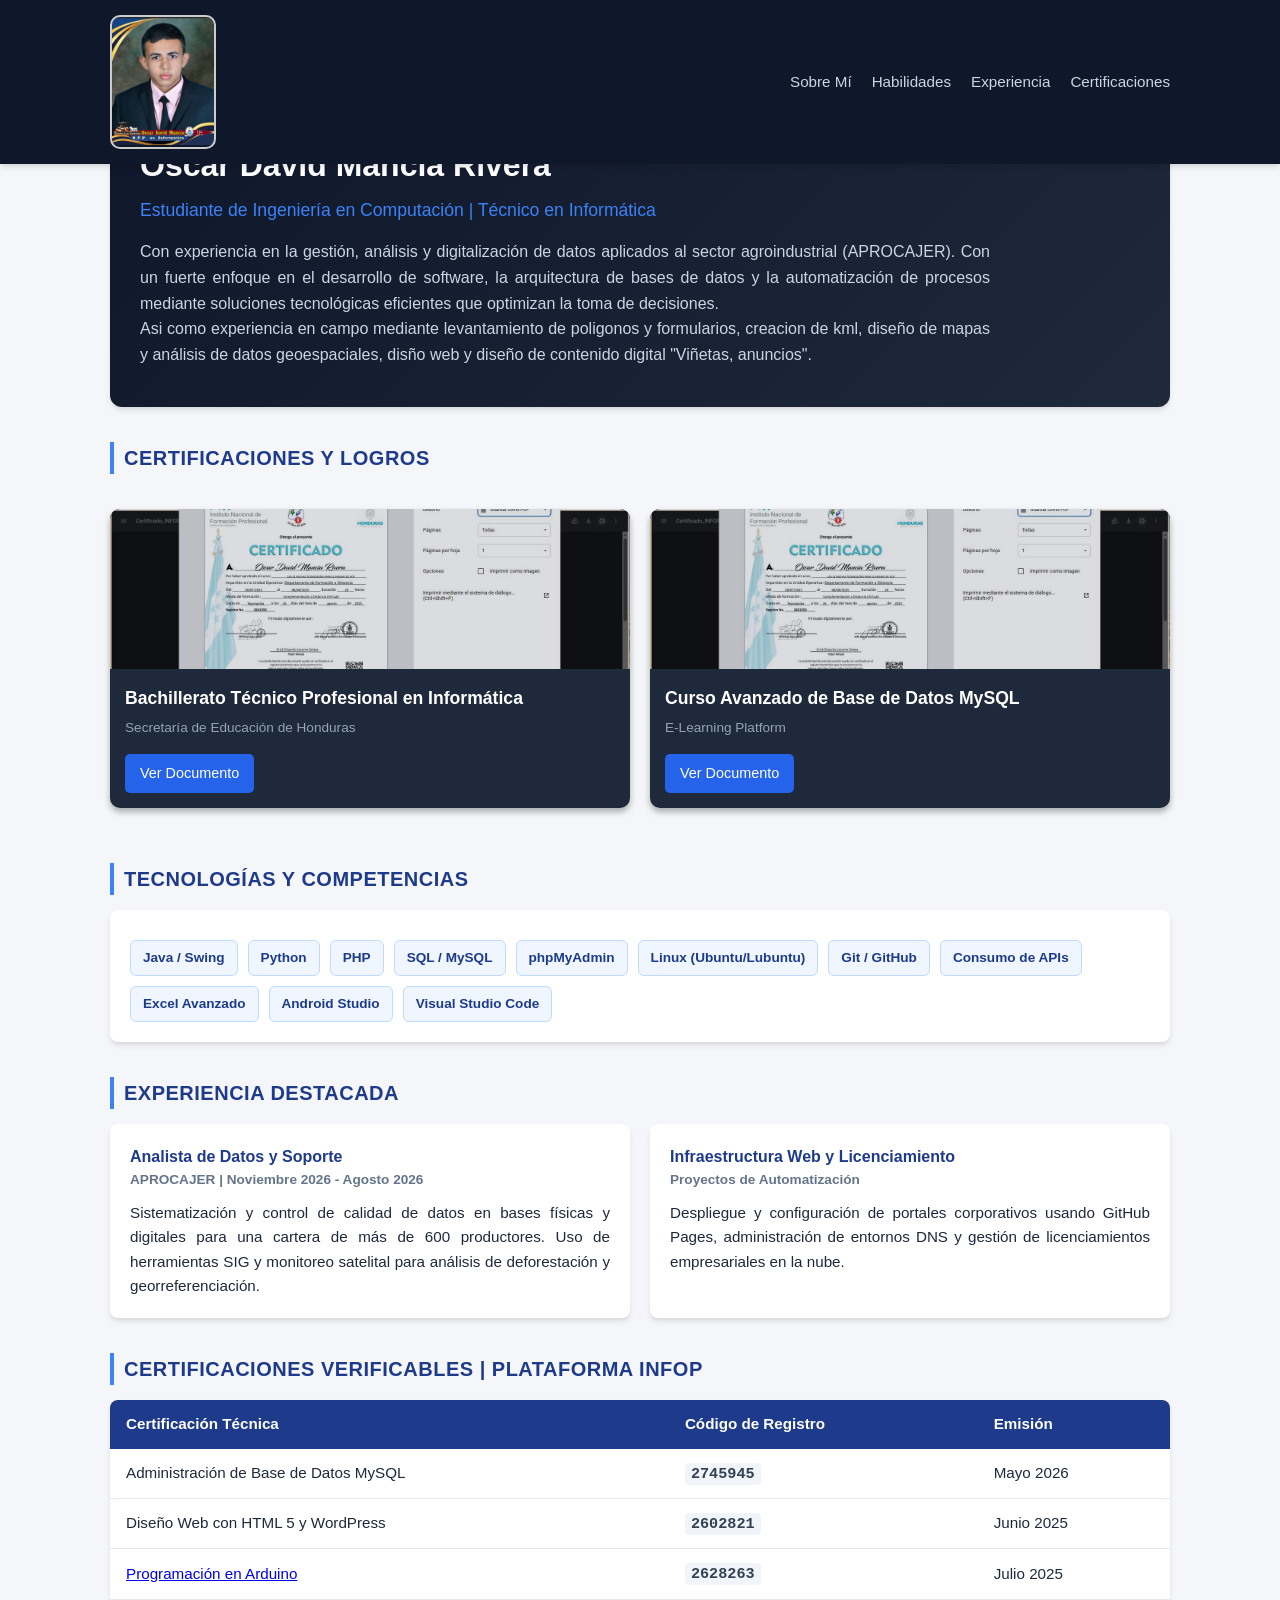
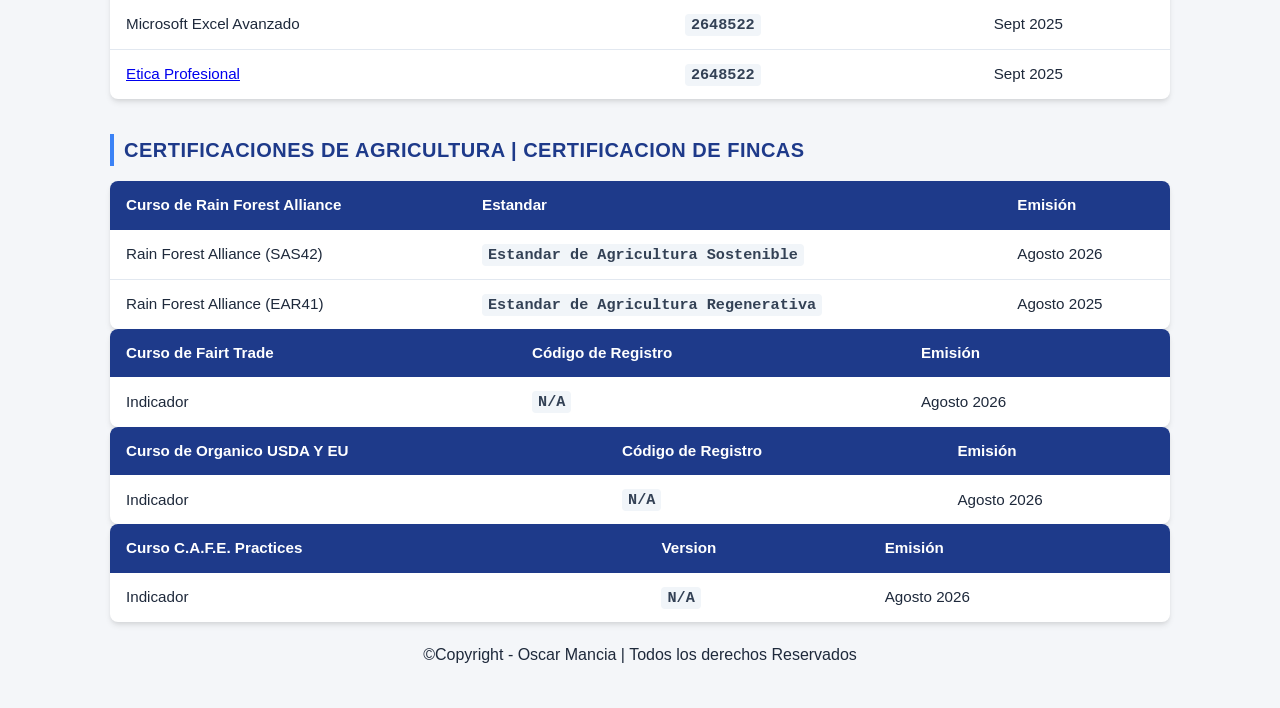
==== commit f2aa624c: "Actualizacion 2" ====
--- a/index.html
+++ b/index.html
@@ -14,10 +14,9 @@
     <!-- BARRA DE NAVEGACION -->
     <nav class="navbar">
         <div class="nav-container">
-            <div class="nav-logo">
-                <img src="src/profile.jpeg" class="nav-avatar" alt="ODMR">
-                <span>oscarmancia.dev</span>
-            </div>
+            <div class="contenedor-logo">
+            <img src="src/vacio.png" alt="Logo de la empresa" class="capa-transparente">
+        </div>
             
             <!-- menu amburguesa para dispositivos moviles -->
             <div class="menu-toggle" id="mobile-menu">
--- a/css/styles.css
+++ b/css/styles.css
@@ -44,25 +44,26 @@
             padding: 15px 20px;
         }
 
-        .nav-logo {
-            display: flex;
-            align-items: center;
-            gap: 10px;
-            font-weight: bold;
-            font-size: 1.2rem;
-            color: white;
-        }
-
-        .nav-avatar {
-            width: 45px;
-            height: 55px;
-            border-radius: 50%; /* Hace la foto del texto */
-            object-fit: cover;
-            object-position: center top;
-            border: 2px solid #0f172a; /* Un borde oscuro elegante */
-        }
-
-        .nav-logo span {
+        .contenedor-logo {
+            width: 10%; /* Ajusta al tamaño de tu logo */
+            height: auto;
+            border: 2px solid #ccc;
+            border-radius: 10px;
+            /* Aquí cargas tu logo real */
+            background-image: url("../src/profile.jpeg"); 
+            background-size: contain;
+            background-repeat: no-repeat;
+        }
+
+        .capa-transparente {
+             width: 120%;
+            height: 100%;
+            /* Evita que arrastren la imagen transparente */
+            user-select: none;
+            -webkit-user-drag: none;
+        }
+
+        .contenedor-logo span {
             color: var(--azul-acento);
         }
 
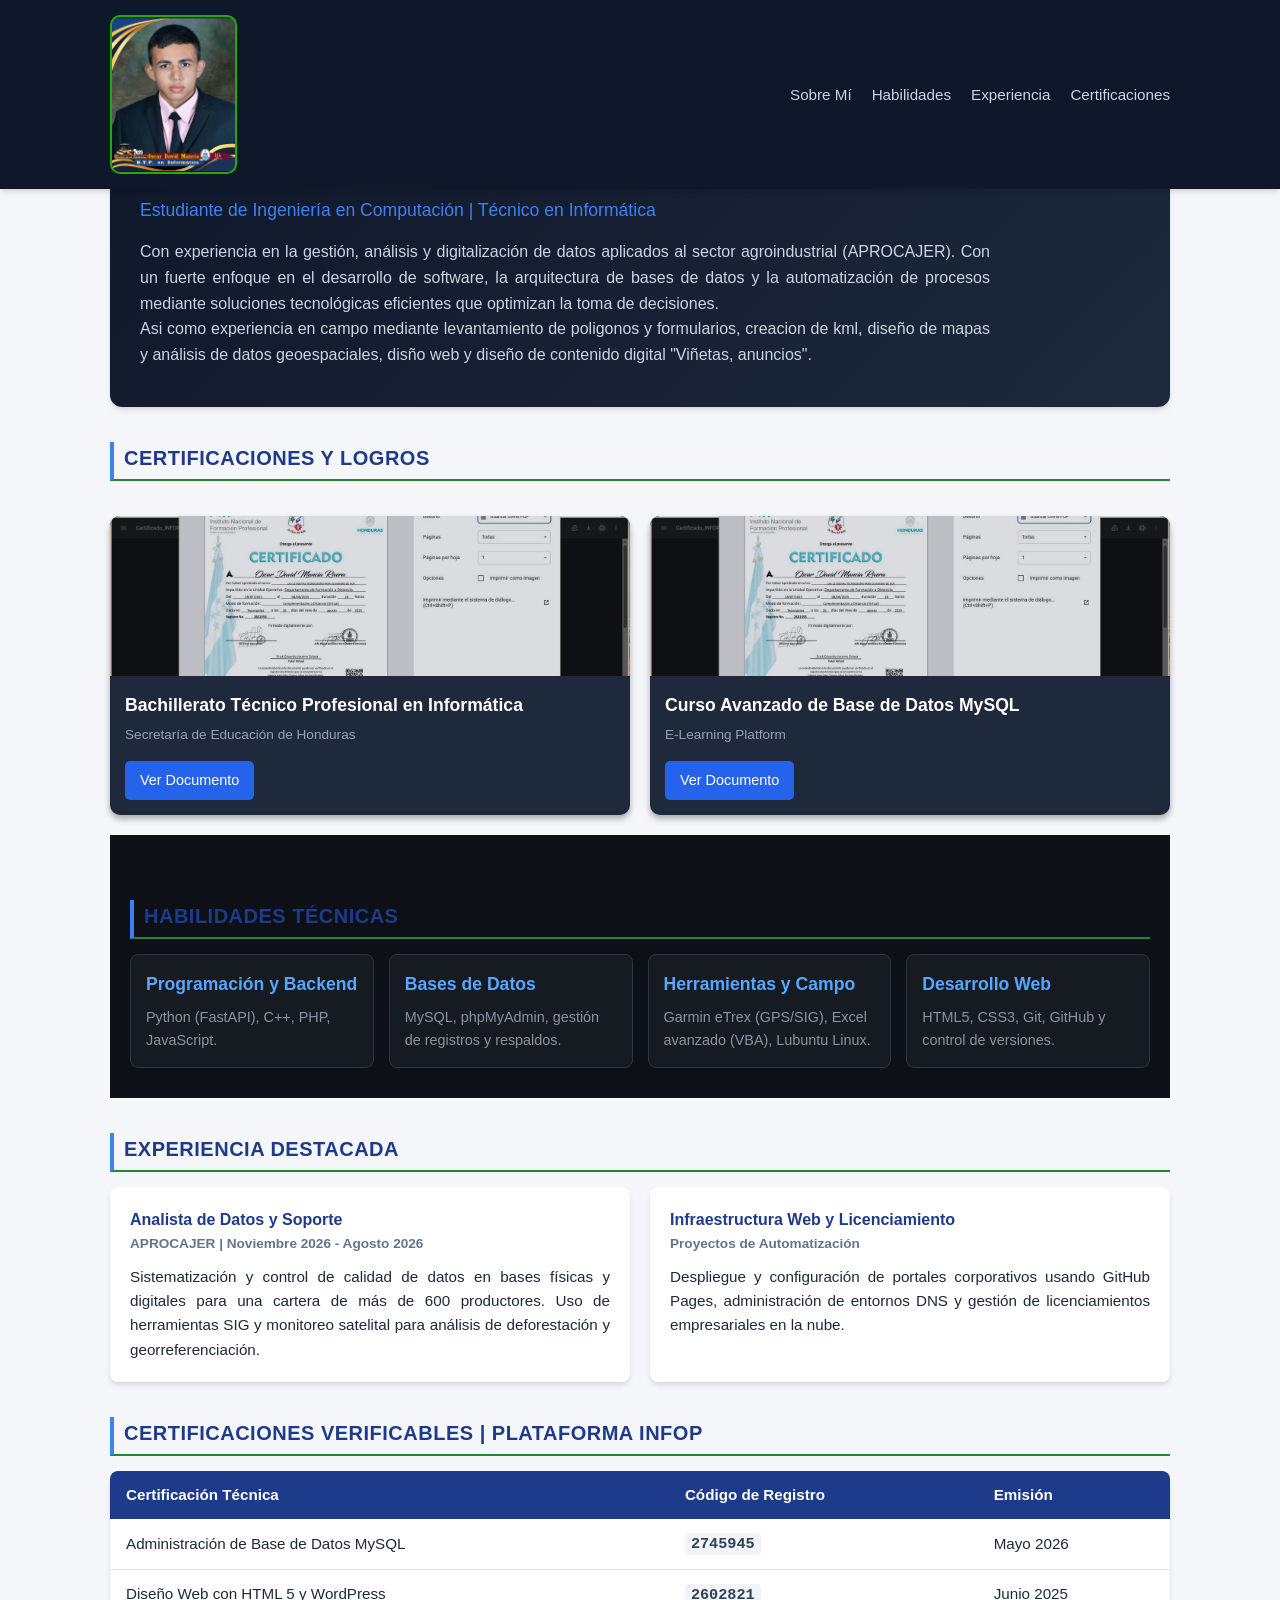
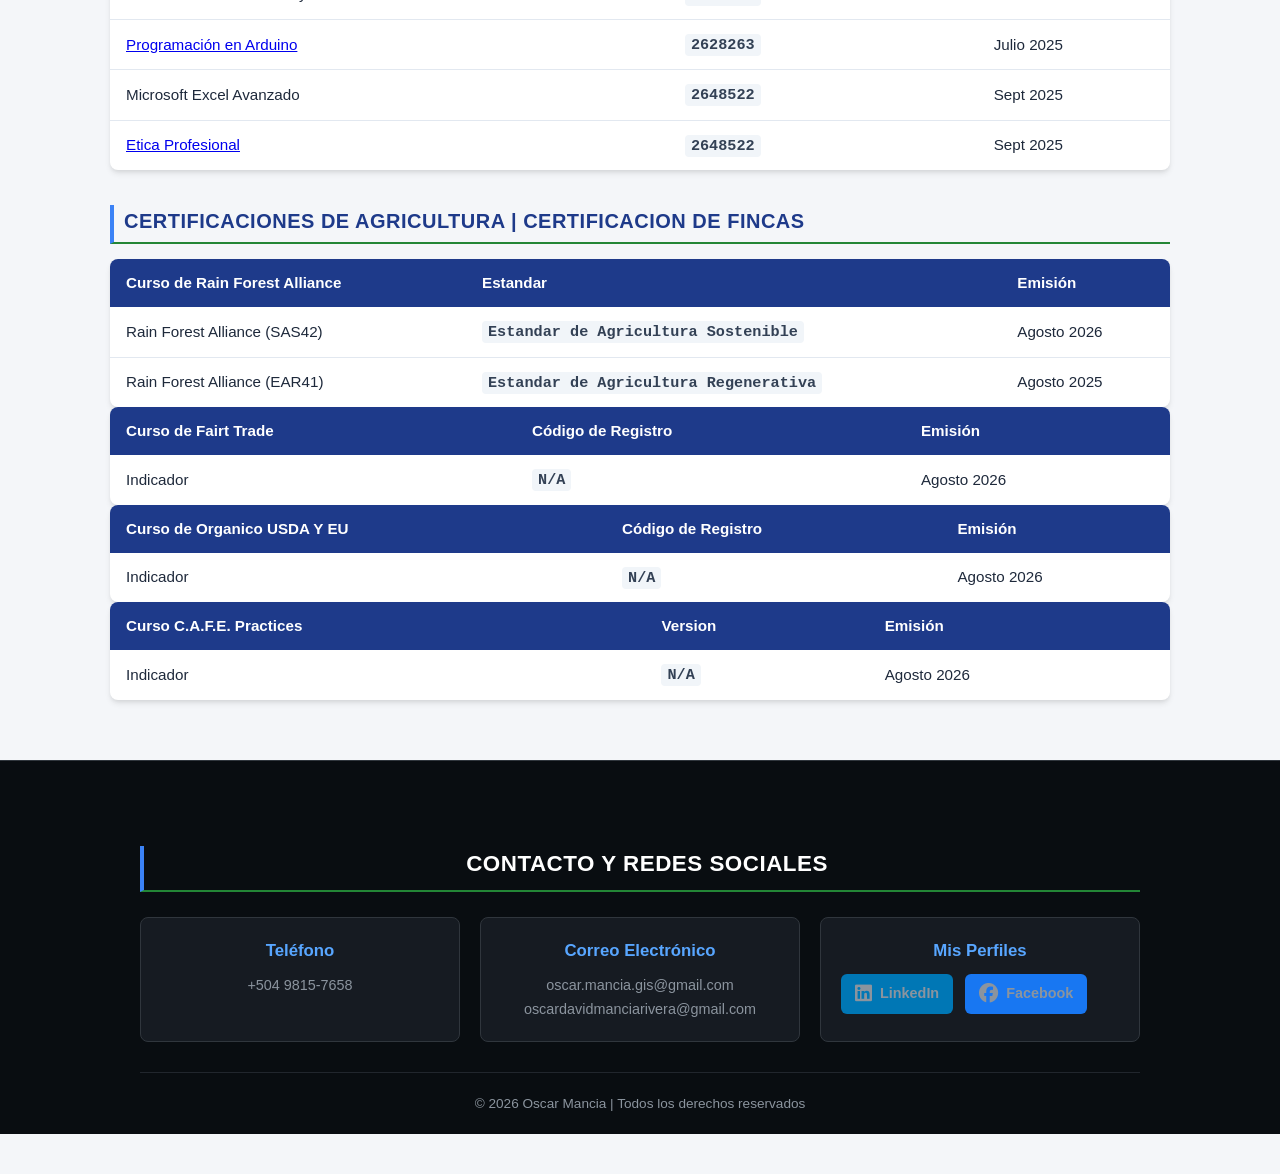
==== commit 2b7361f3: "Actualizacion 5" ====
--- a/index.html
+++ b/index.html
@@ -7,6 +7,7 @@
     <meta name="description" content="Estidiante en ingeniería en computación, con disponibilidad para trabajar en areas tecnicas, desarrollo de software, analisis de datos y automatización de procesos.">
     <link rel="shortcut icon" href="src/profile.jpeg" type="image/jpeg">
     <link rel="stylesheet" href="css/styles.css">
+    <link rel="stylesheet" href="https://cdnjs.cloudflare.com/ajax/libs/font-awesome/6.5.1/css/all.min.css" />
     <script src="script.js" defer></script>
 </head>
 <body>
@@ -15,7 +16,7 @@
     <nav class="navbar">
         <div class="nav-container">
             <div class="contenedor-logo">
-            <img src="src/vacio.png" alt="Logo de la empresa" class="capa-transparente">
+            <img src="src/vacio.png" alt="!Hola Mundo!" class="capa-transparente">
         </div>
             
             <!-- menu amburguesa para dispositivos moviles -->
@@ -75,25 +76,29 @@
             </div>
         </section>
 
-        <!-- SECCIÓN: HABILIDADES -->
-        <section id="habilidades">
-            <h3 class="section-title">Tecnologías y Competencias</h3>
-            <div class="card">
-                <div class="skills-container">
-                    <span class="badge">Java / Swing</span>
-                    <span class="badge">Python</span>
-                    <span class="badge">PHP</span>
-                    <span class="badge">SQL / MySQL</span>
-                    <span class="badge">phpMyAdmin</span>
-                    <span class="badge">Linux (Ubuntu/Lubuntu)</span>
-                    <span class="badge">Git / GitHub</span>
-                    <span class="badge">Consumo de APIs</span>
-                    <span class="badge">Excel Avanzado</span>
-                    <span class="badge">Android Studio</span>
-                    <span class="badge">Visual Studio Code</span>
-                </div>
-            </div>
-        </section>
+       <!-- SECCION DE HABILIDADES -->
+        <section id="habilidades" class="skills-section">
+            <h3 class="section-title">Habilidades Técnicas</h3>
+            <div class="skills-grid">
+                <div class="skill-card">
+                    <h4>Programación y Backend</h4>
+                    <p>Python (FastAPI), C++, PHP, JavaScript.</p>
+                </div>
+                <div class="skill-card">
+                    <h4>Bases de Datos</h4>
+                    <p>MySQL, phpMyAdmin, gestión de registros y respaldos.</p>
+                </div>
+                <div class="skill-card">
+                    <h4>Herramientas y Campo</h4>
+                    <p>Garmin eTrex (GPS/SIG), Excel avanzado (VBA), Lubuntu Linux.</p>
+                </div>
+                <div class="skill-card">
+                    <h4>Desarrollo Web</h4>
+                    <p>HTML5, CSS3, Git, GitHub y control de versiones.</p>
+                </div>
+            </div>
+        </section>
+        
 
         <!-- SECCIÓN: EXPERIENCIA DESTACADA -->
         <section id="experiencia">
@@ -248,8 +253,46 @@
         </section>
 
     </div>
-    <footer>
-        <p>&copy;Copyright - Oscar Mancia | Todos los derechos Reservados</p>
-    </footer>
+    <!-- PIE DE PAGINA Y CONTACTO -->
+<footer class="site-footer" id="contacto">
+    <div class="footer-content">
+        <h3 class="section-title">Contacto y Redes Sociales</h3>
+        
+        <div class="footer-grid">
+            <!-- Teléfono -->
+            <div class="footer-card">
+                <h4>Teléfono</h4>
+                <p><a href="tel:+50498157658">+504 9815-7658</a></p>
+            </div>
+            
+            <!-- Correo Electrónico -->
+            <div class="footer-card">
+                <h4>Correo Electrónico</h4>
+                <p><a href="mailto:oscar.mancia.gis@gmail.com">oscar.mancia.gis@gmail.com</a></p>
+                <p><a href="mailto:oscardavidmanciarivera@gmail.com">oscardavidmanciarivera@gmail.com</a></p>
+            </div>
+            
+            <!-- Redes Sociales -->
+            <div class="footer-card">
+                <h4>Mis Perfiles</h4>
+                <div class="social-buttons">
+                    <a href="TU_ENLACE_DE_LINKEDIN_AQUI" target="_blank" class="social-icon linkedin-btn">
+                        <i class="fab fa-linkedin"></i>
+                        LinkedIn
+                    </a>
+                    <a href="TU_ENLACE_DE_FACEBOOK_AQUI" target="_blank" class="social-icon facebook-btn">
+                        <i class="fab fa-facebook"></i>
+                        Facebook
+                    </a>
+                </div>
+            </div>
+        </div>
+
+        <!-- Copyright final -->
+        <div class="footer-bottom">
+            <p>&copy; 2026 Oscar Mancia | Todos los derechos reservados</p>
+        </div>
+    </div>
+</footer>
 </body>
 </html>
--- a/css/styles.css
+++ b/css/styles.css
@@ -45,9 +45,9 @@
         }
 
         .contenedor-logo {
-            width: 10%; /* Ajusta al tamaño de tu logo */
+            width: 12%; /* Ajusta al tamaño de tu logo */
             height: auto;
-            border: 2px solid #ccc;
+            border: 2px solid #22ad06;
             border-radius: 10px;
             /* Aquí cargas tu logo real */
             background-image: url("../src/profile.jpeg"); 
@@ -104,7 +104,9 @@
         /* --- CONTENEDOR PRINCIPAL --- */
         .container {
             max-width: 1100px;
-            margin: 80px auto 0 auto;
+            margin-top: 80px;
+            margin-left: auto;
+            margin-right: auto;
             padding: 20px;
         }
 
@@ -244,6 +246,49 @@
             gap: 10px;
             margin-top: 10px;
         }
+
+        .skills-section {
+    padding: 30px 20px;
+    background-color: #0d1117;
+    color: #ffffff;
+}
+
+.section-title {
+    font-size: 1.5rem;
+    margin-bottom: 20px;
+    border-bottom: 2px solid #238636;
+    padding-bottom: 5px;
+}
+
+.skills-grid {
+    display: grid;
+    grid-template-columns: repeat(auto-fit, minmax(220px, 1fr));
+    gap: 15px;
+}
+
+.skill-card {
+    background-color: #161b22;
+    border: 1px solid #30363d;
+    padding: 15px;
+    border-radius: 8px;
+    transition: transform 0.2s ease;
+}
+
+.skill-card:hover {
+    transform: translateY(-3px);
+    border-color: #238636;
+}
+
+.skill-card h4 {
+    margin-bottom: 8px;
+    color: #58a6ff;
+    font-size: 1.1rem;
+}
+
+.skill-card p {
+    font-size: 0.9rem;
+    color: #8b949e;
+}
 
         .badge {
             background-color: #eff6ff;
@@ -338,15 +383,156 @@
             table, th, td { font-size: 0.85rem; padding: 10px; }
         }
 
-        .PruebaScript {
-            color: #1e3a8a;
-            background-color: #5fd4a3;
-            margin: 8px;
-            padding: 8%;
-            border: 9px 0;
-            border-radius: 80px 5px 80px ;
+         /* Estilos para el contenedor de los botones */
+        .social-buttons {
+            display: flex;
+        gap: 15px;
+        margin-top: 10px;
+        }
+
+        /* Estilo base para todos los botones de íconos */
+        .social-icon {
+    display: flex;
+    align-items: center;
+    gap: 8px;
+    padding: 8px 15px;
+    border-radius: 6px;
+    text-decoration: none;
+    font-size: 0.9rem;
+    font-weight: 600;
+    transition: background-color 0.3s ease, transform 0.2s ease;
+        }
+
+        .social-icon:hover {
+            transform: translateY(-2px);
+                color: #ffffff;
+        }
+
+        .social-icon i {
+            font-size: 1.2rem;
+        }
+
+        /* Estilos específicos para el botón de LinkedIn */
+        .linkedin-btn {
+            background-color: #0077b5; /* Color oficial de LinkedIn */
+            color: #ffffff;
+        }
+
+        .linkedin-btn:hover {
+            background-color: #005e93;
+        }
+
+        /* Estilos específicos para el botón de Facebook */
+        .facebook-btn {
+            background-color: #1877f2; /* Color oficial de Facebook */
+            color: #ffffff;
+        }
+
+        .facebook-btn:hover {
+            background-color: #166fe5;
         }
 
         footer {
             text-align: center;
-        }+        }
+
+        /* Contenedor principal del Footer */
+.site-footer {
+    background-color: #090d11;
+    color: #ffffff;
+    padding: 50px 24px 20px 24px; /* Espacio superior amplio para separar del contenido previo */
+    border-top: 1px solid #30363d;
+    margin-top: 40px;
+}
+
+.footer-content {
+    max-width: 1000px;
+    margin: 0 auto;
+}
+
+/* Título dentro del footer */
+.site-footer .section-title {
+    font-size: 1.4rem;
+    margin-bottom: 25px;
+    border-bottom: 2px solid #238636;
+    padding-bottom: 8px;
+    color: #ffffff;
+}
+
+/* Cuadrícula para organizar teléfono, correos y redes dentro del footer */
+.footer-grid {
+    display: grid;
+    grid-template-columns: repeat(auto-fit, minmax(240px, 1fr));
+    gap: 20px;
+    margin-bottom: 30px;
+}
+
+.footer-card {
+    background-color: #161b22;
+    border: 1px solid #30363d;
+    padding: 20px;
+    border-radius: 8px;
+}
+
+.footer-card h4 {
+    margin-bottom: 10px;
+    color: #58a6ff;
+    font-size: 1.05rem;
+}
+
+.footer-card p, .footer-card a {
+    font-size: 0.9rem;
+    color: #8b949e;
+    text-decoration: none;
+    line-height: 1.6;
+}
+
+.footer-card a:hover {
+    color: #58a6ff;
+    text-decoration: underline;
+}
+
+/* Botones de redes sociales */
+.social-buttons {
+    display: flex;
+    gap: 12px;
+    margin-top: 10px;
+    flex-wrap: wrap;
+}
+
+.social-icon {
+    display: flex;
+    align-items: center;
+    gap: 8px;
+    padding: 8px 14px;
+    border-radius: 6px;
+    text-decoration: none;
+    font-size: 0.85rem;
+    font-weight: 600;
+    transition: transform 0.2s ease, opacity 0.2s ease;
+}
+
+.social-icon:hover {
+    transform: translateY(-2px);
+    opacity: 0.9;
+    color: #ffffff;
+}
+
+.linkedin-btn {
+    background-color: #0077b5;
+    color: #ffffff;
+}
+
+.facebook-btn {
+    background-color: #1877f2;
+    color: #ffffff;
+}
+
+/* Créditos finales de Copyright */
+.footer-bottom {
+    text-align: center;
+    padding-top: 20px;
+    border-top: 1px solid #21262d;
+    color: #8b949e;
+    font-size: 0.85rem;
+}
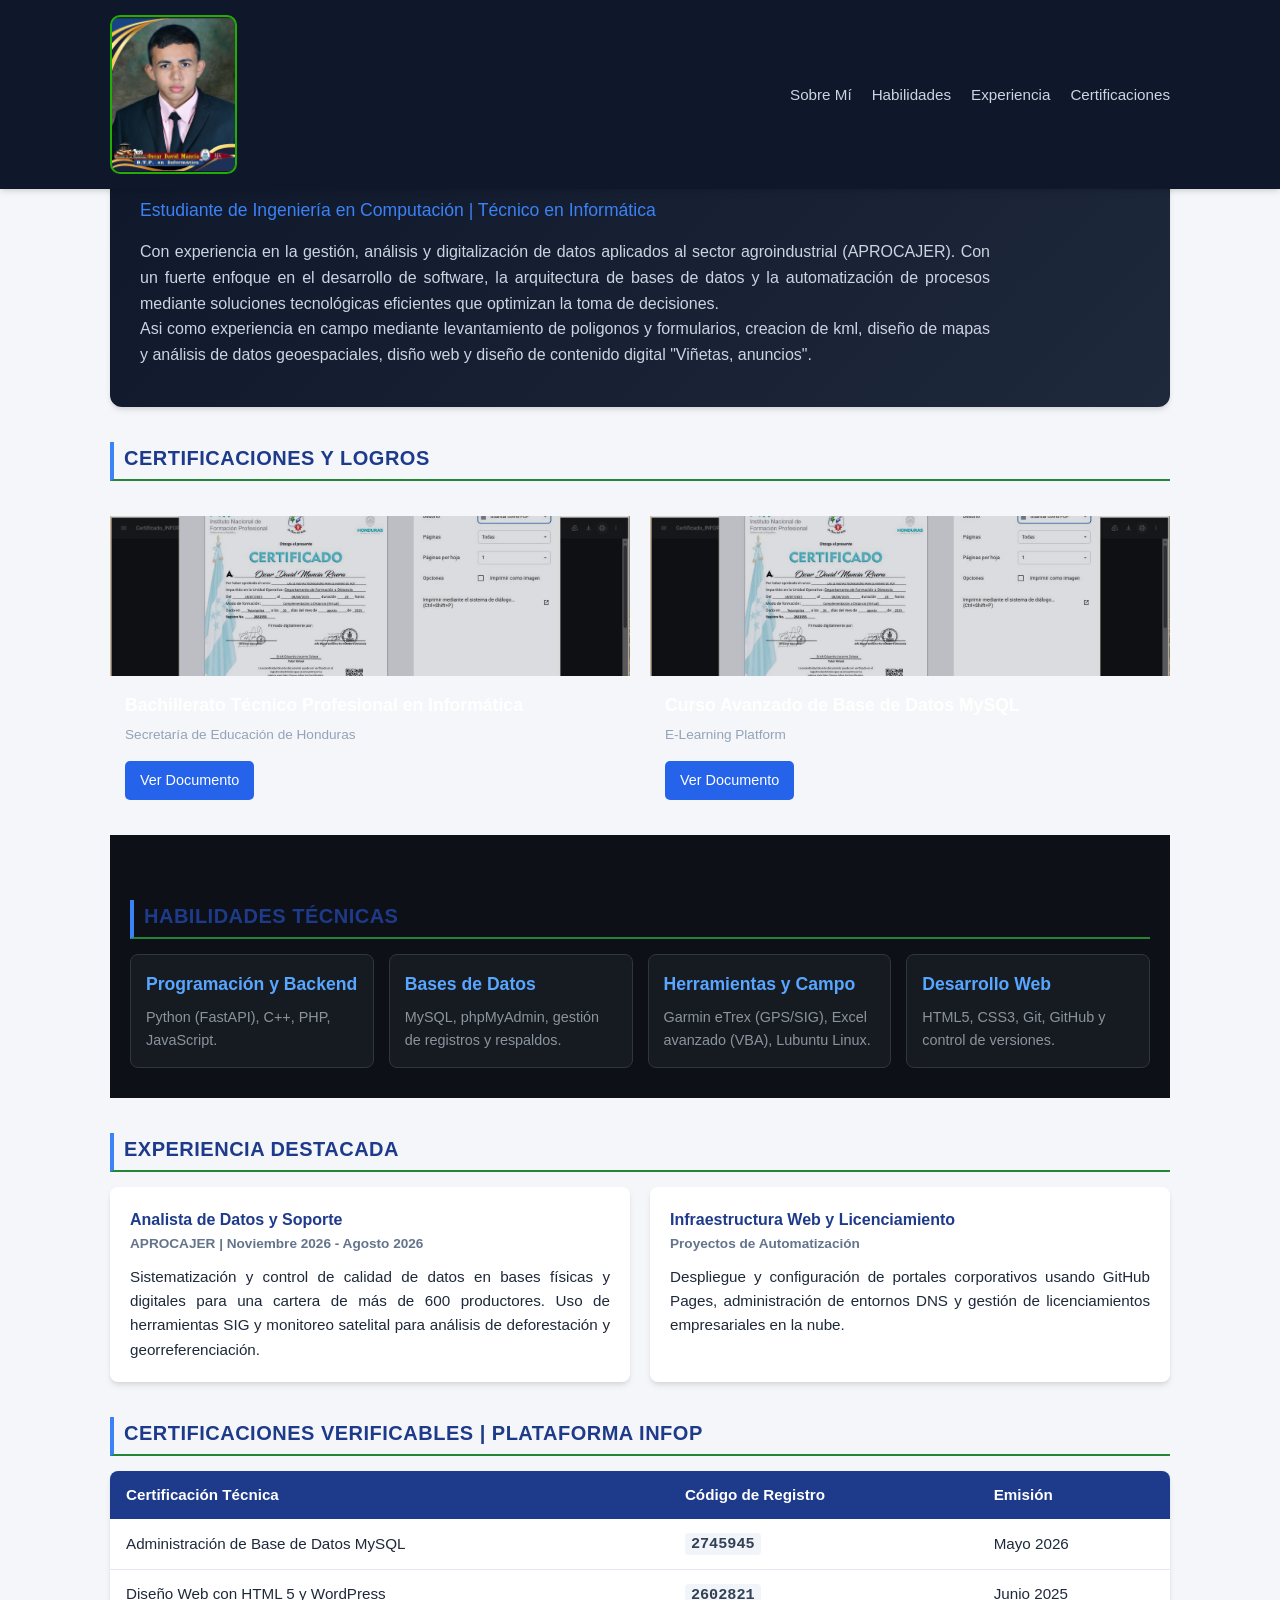
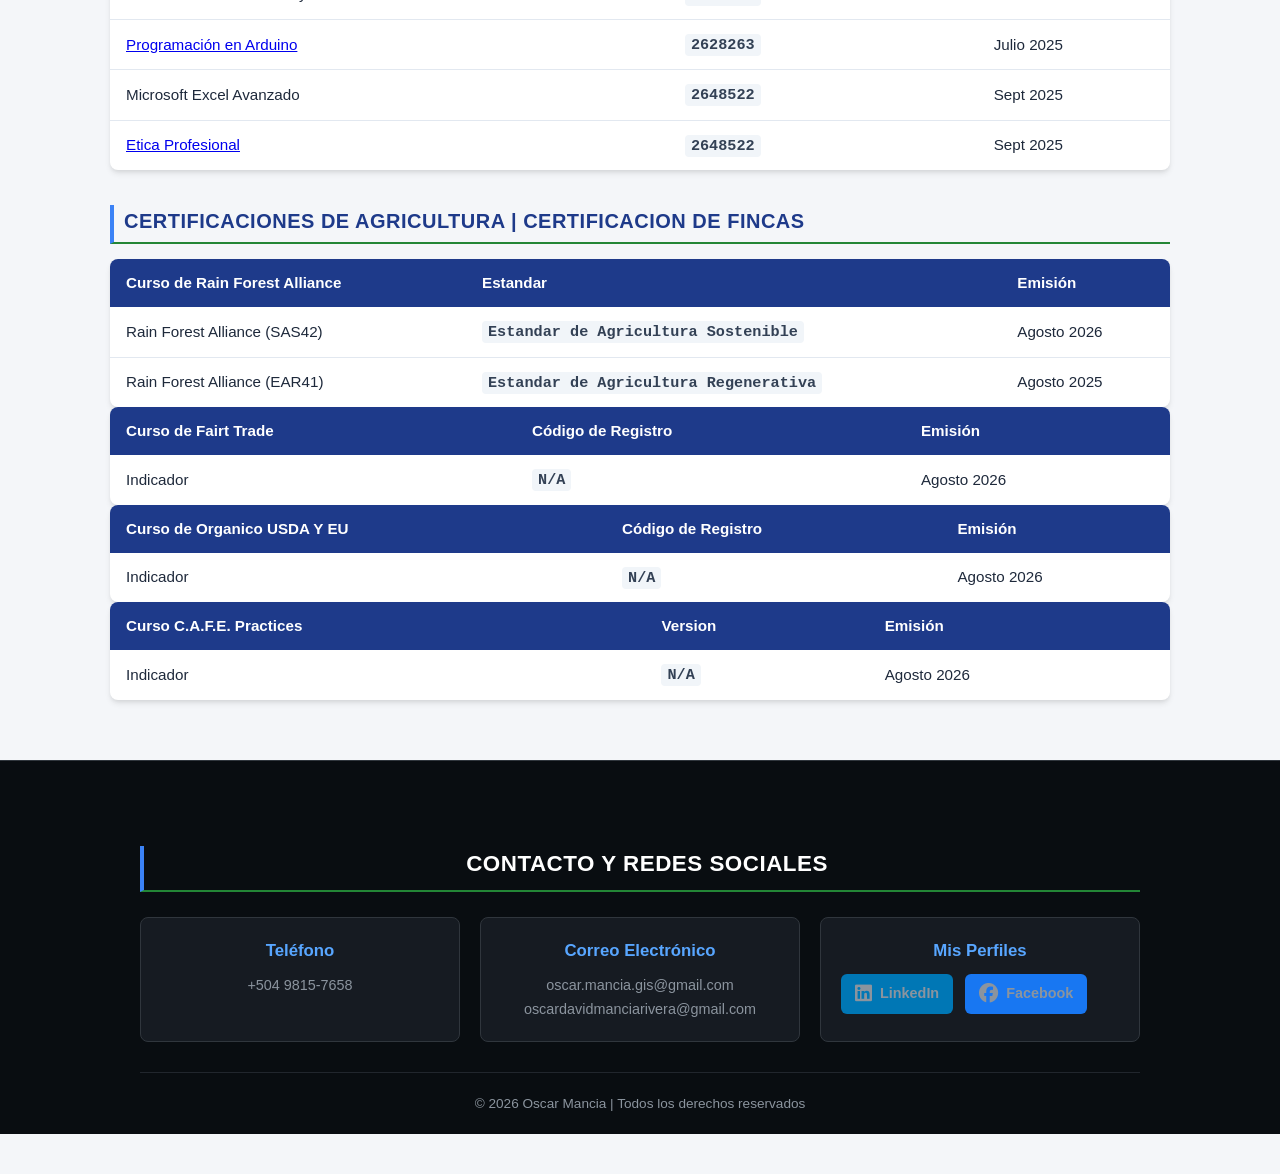
==== commit 11f47420: "Actualizacion 3" ====
--- a/index.html
+++ b/index.html
@@ -27,9 +27,9 @@
             </div>
             <ul class="nav-menu">
                 <li><a href="SobreMi.html" class="nav-link">Sobre Mí</a></li>
-                <li><a href="#habilidades" class="nav-link">Habilidades</a></li>
-                <li><a href="#experiencia" class="nav-link">Experiencia</a></li>
-                <li><a href="#certificaciones" class="nav-link">Certificaciones</a></li>
+                <li><a href="habilidades.html" class="nav-link">Habilidades</a></li>
+                <li><a href="experiencia.html" class="nav-link">Experiencia</a></li>
+                <li><a href="certificaciones.html" class="nav-link">Certificaciones</a></li>
             </ul>
         </div>
     </nav>
--- a/css/styles.css
+++ b/css/styles.css
@@ -34,7 +34,6 @@
             z-index: 1000;
             box-shadow: var(--sombra);
         }
-
         .nav-container {
             display: flex;
             justify-content: space-between;
@@ -116,6 +115,34 @@
     gap: 20px;
     padding: 20px 0;
 }
+
+<!--imagen invisible-->
+/* Contenedor que mantiene el tamaño del logo */
+.logo-wrapper {
+    position: relative;
+    display: inline-block; /* O flex, dependiendo de tu navbar */
+    line-height: 0; /* Evita espacios extra debajo de la imagen */
+}
+
+/* La imagen del logo real */
+.nav-logo-img {
+    max-width: 100px; /* Ajusta el tamaño según tu diseño */
+    height: auto;
+    display: block;
+}
+
+/* La capa invisible que bloquea el clic derecho */
+.logo-overlay {
+    position: absolute;
+    top: 0;
+    left: 0;
+    width: 100%;
+    height: 100%;
+    background-color: transparent; /* Es invisible */
+    cursor: pointer; /* Mantiene el puntero de mano si el logo es un enlace */
+    z-index: 10; /* Asegura que esté por encima de la imagen */
+} 
+<!--Aqui teerminas la imagen invisible-->
 
 .cert-card {
     background-color: #1e293b; /* Fondo oscuro que hace juego con tu barra */
